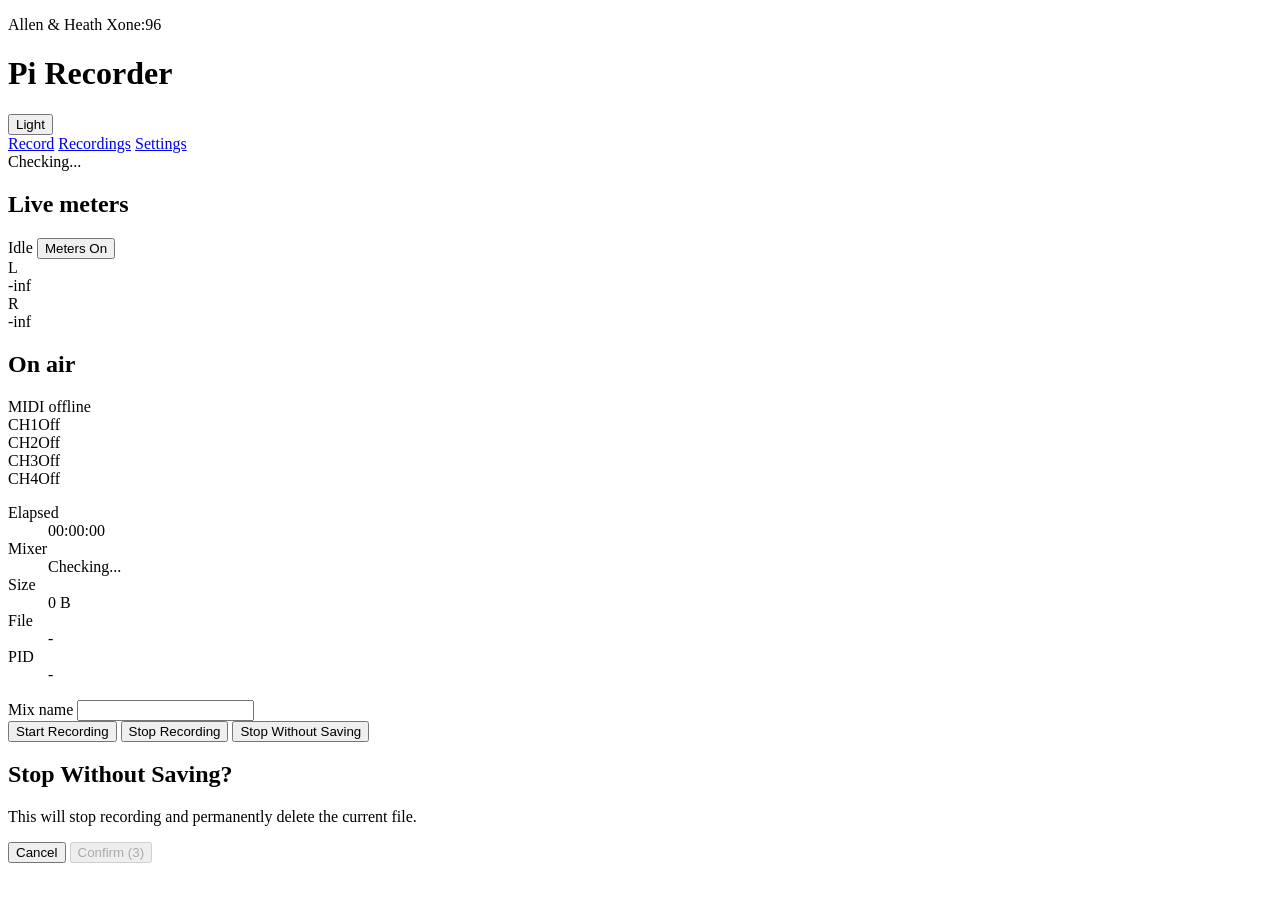
==== app/static/index.html @ ca3d3006 "Add audio & midi device selection and settings/config to frontend" ====
<!doctype html>
<html lang="en">
  <head>
    <meta charset="utf-8">
    <meta name="viewport" content="width=device-width, initial-scale=1">
    <title>Pi Xone:96 Recorder</title>
    <script>
      document.documentElement.dataset.theme = localStorage.getItem("theme") || "dark";
    </script>
    <link rel="icon" type="image/png" href="/static/favicon.png">
    <link rel="stylesheet" href="/static/styles.css">
    <script src="/static/app.js" defer></script>
  </head>
  <body data-page="dashboard">
    <main class="shell">
      <header class="topbar">
        <div>
          <p class="eyebrow">Allen &amp; Heath Xone:96</p>
          <h1>Pi Recorder</h1>
        </div>
        <button id="theme-toggle" class="theme-toggle" type="button" aria-label="Switch theme">Light</button>
      </header>
      <nav class="tabs" aria-label="Primary">
        <a class="active" href="/">Record</a>
        <a href="/recordings">Recordings</a>
        <a href="/settings">Settings</a>
      </nav>

      <section class="panel recorder-panel">
        <div class="status-row">
          <span id="state-dot" class="state-dot"></span>
          <span id="recording-state">Checking...</span>
        </div>

        <section class="meters" aria-label="Live stereo meters">
          <div class="meter-head">
            <h2>Live meters</h2>
            <div class="meter-head-controls">
              <span id="meter-status">Idle</span>
              <button id="metering-toggle-button" class="metering-toggle" type="button">Meters On</button>
            </div>
          </div>
          <div class="meter-levels">
            <div class="meter-row">
              <span class="meter-label">L</span>
              <div class="meter-track">
                <span id="meter-left-rms" class="meter-fill meter-rms"></span>
                <span id="meter-left-peak" class="meter-fill meter-peak"></span>
              </div>
              <span id="meter-left-value" class="meter-value">-inf</span>
            </div>
            <div class="meter-row">
              <span class="meter-label">R</span>
              <div class="meter-track">
                <span id="meter-right-rms" class="meter-fill meter-rms"></span>
                <span id="meter-right-peak" class="meter-fill meter-peak"></span>
              </div>
              <span id="meter-right-value" class="meter-value">-inf</span>
            </div>
          </div>
        </section>

        <section class="on-air" aria-label="On air channels">
          <div class="on-air-head">
            <h2>On air</h2>
            <span id="midi-daemon-status" class="midi-daemon-status">MIDI offline</span>
          </div>
          <div class="on-air-grid">
            <div id="on-air-CH1" class="on-air-chip"><span>CH1</span><span class="on-air-state">Off</span></div>
            <div id="on-air-CH2" class="on-air-chip"><span>CH2</span><span class="on-air-state">Off</span></div>
            <div id="on-air-CH3" class="on-air-chip"><span>CH3</span><span class="on-air-state">Off</span></div>
            <div id="on-air-CH4" class="on-air-chip"><span>CH4</span><span class="on-air-state">Off</span></div>
          </div>
        </section>

        <dl class="metrics">
          <div class="metric-primary">
            <dt>Elapsed</dt>
            <dd id="elapsed-time">00:00:00</dd>
          </div>
          <div class="metric-normal">
            <dt>Mixer</dt>
            <dd id="device-state">Checking...</dd>
          </div>
          <div class="metric-normal">
            <dt>Size</dt>
            <dd id="file-size">0 B</dd>
          </div>
          <div class="metric-subtle">
            <dt>File</dt>
            <dd id="current-filename">-</dd>
          </div>
          <div class="metric-subtle">
            <dt>PID</dt>
            <dd id="process-pid">-</dd>
          </div>
        </dl>

        <label class="field">
          <span>Mix name</span>
          <input id="mix-name" type="text" maxlength="120" autocomplete="off">
        </label>

        <div class="actions">
          <button id="start-button" class="primary" type="button">Start Recording</button>
          <button id="stop-button" class="danger" type="button">Stop Recording</button>
          <button id="stop-discard-button" class="secondary" type="button">Stop Without Saving</button>
        </div>
        <p id="device-message" class="device-message" role="status"></p>
        <p id="message" class="message" role="status"></p>
      </section>
    </main>

    <div id="discard-modal" class="modal" aria-hidden="true">
      <div class="modal-card" role="dialog" aria-modal="true" aria-labelledby="discard-title">
        <h2 id="discard-title">Stop Without Saving?</h2>
        <p>This will stop recording and permanently delete the current file.</p>
        <div class="modal-actions">
          <button id="discard-cancel" class="secondary" type="button">Cancel</button>
          <button id="discard-confirm" class="danger" type="button" disabled>Confirm (3)</button>
        </div>
      </div>
    </div>
  </body>
</html>
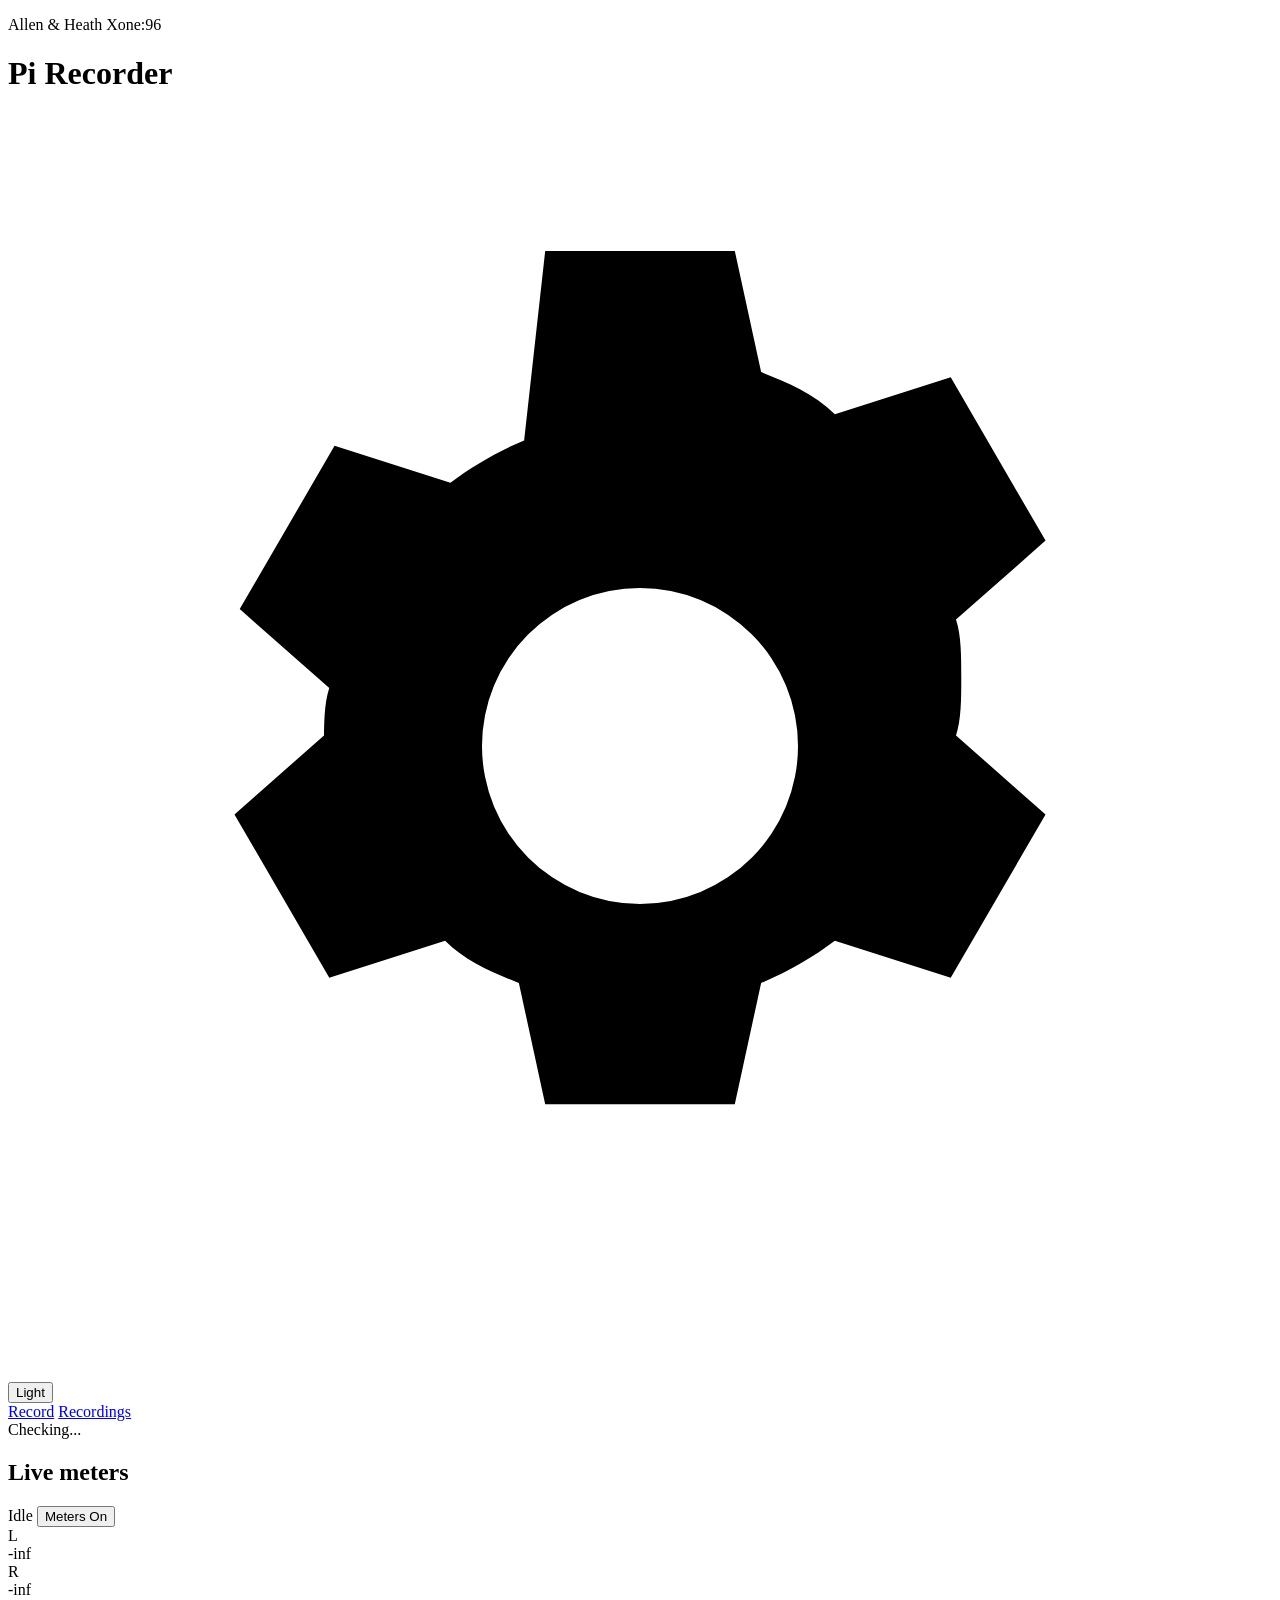
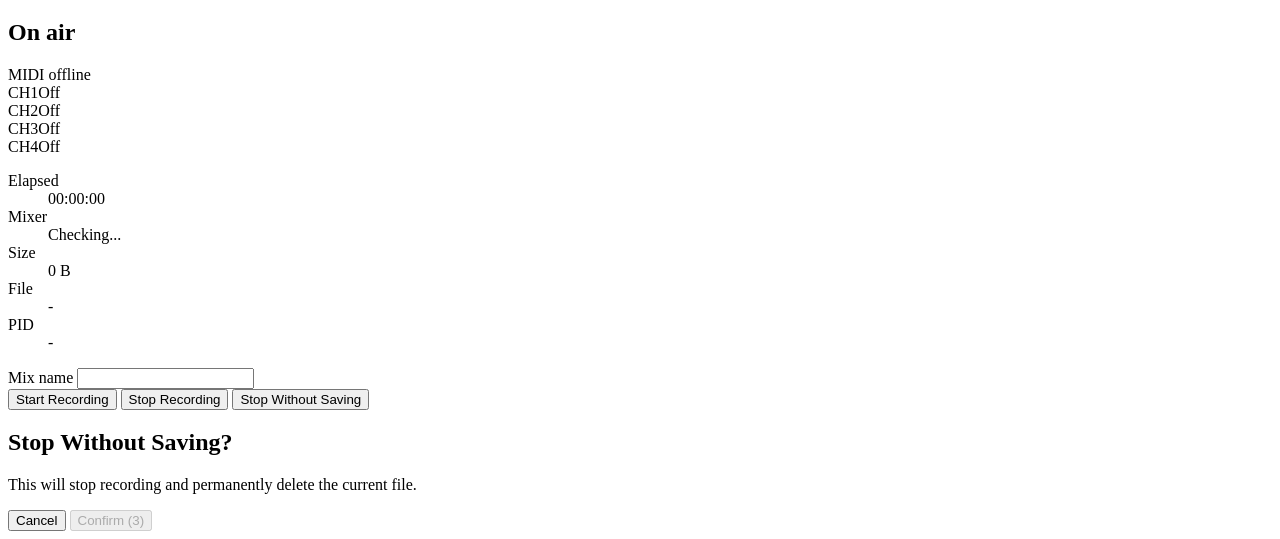
==== commit fc910529: "Settings UI fix" ====
--- a/app/static/index.html
+++ b/app/static/index.html
@@ -18,12 +18,18 @@
           <p class="eyebrow">Allen &amp; Heath Xone:96</p>
           <h1>Pi Recorder</h1>
         </div>
-        <button id="theme-toggle" class="theme-toggle" type="button" aria-label="Switch theme">Light</button>
+        <div class="topbar-controls">
+          <a class="icon-button" href="/settings" aria-label="Settings" title="Settings">
+            <svg viewBox="0 0 24 24" aria-hidden="true">
+              <path d="M10.2 2.6h3.6l.5 2.3c.5.2 1 .4 1.4.8l2.2-.7 1.8 3.1-1.7 1.5c.1.3.1.7.1 1.1s0 .8-.1 1.1l1.7 1.5-1.8 3.1-2.2-.7c-.4.3-.9.6-1.4.8l-.5 2.3h-3.6l-.5-2.3c-.5-.2-1-.4-1.4-.8l-2.2.7-1.8-3.1 1.7-1.5C6 12.8 6 12.4 6 12s0-.8.1-1.1L4.4 9.4l1.8-3.1 2.2.7c.4-.3.9-.6 1.4-.8zm1.8 6.4a3 3 0 1 0 0 6 3 3 0 0 0 0-6z" />
+            </svg>
+          </a>
+          <button id="theme-toggle" class="theme-toggle" type="button" aria-label="Switch theme">Light</button>
+        </div>
       </header>
       <nav class="tabs" aria-label="Primary">
         <a class="active" href="/">Record</a>
         <a href="/recordings">Recordings</a>
-        <a href="/settings">Settings</a>
       </nav>
 
       <section class="panel recorder-panel">
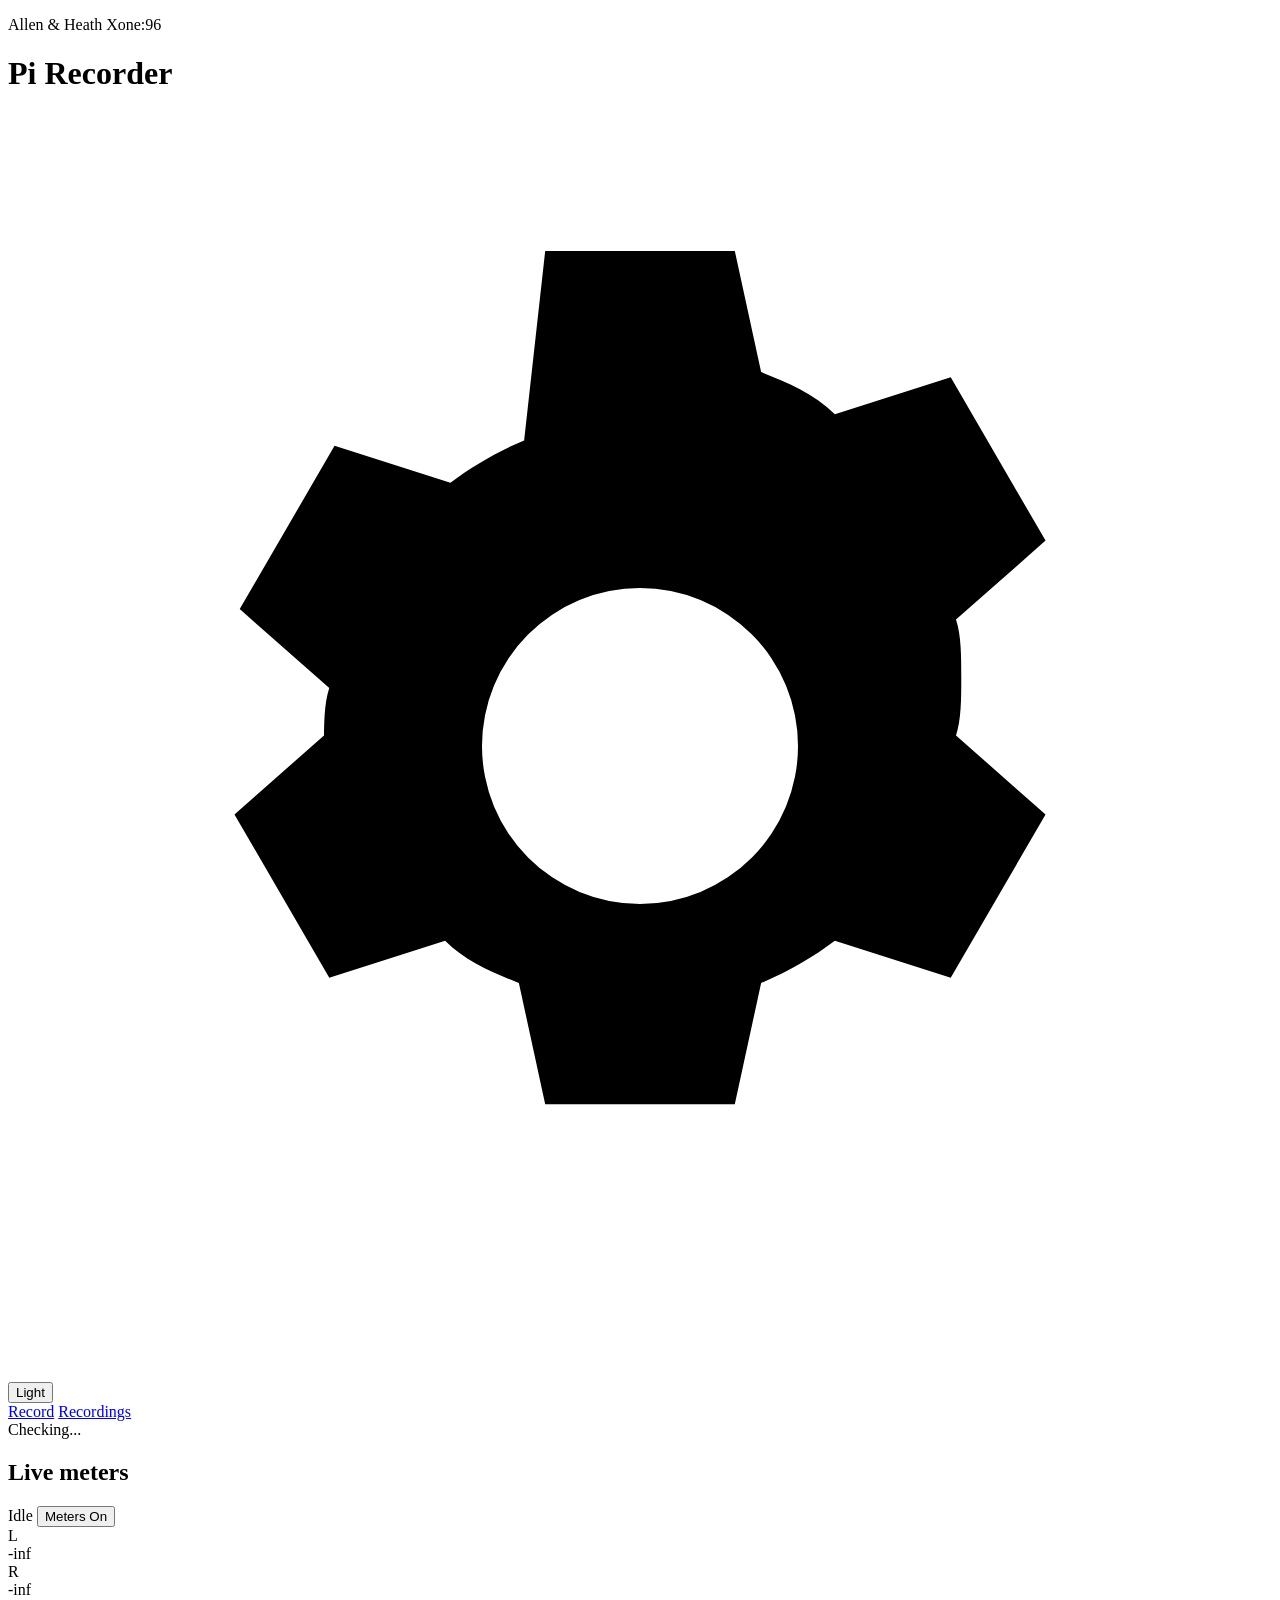
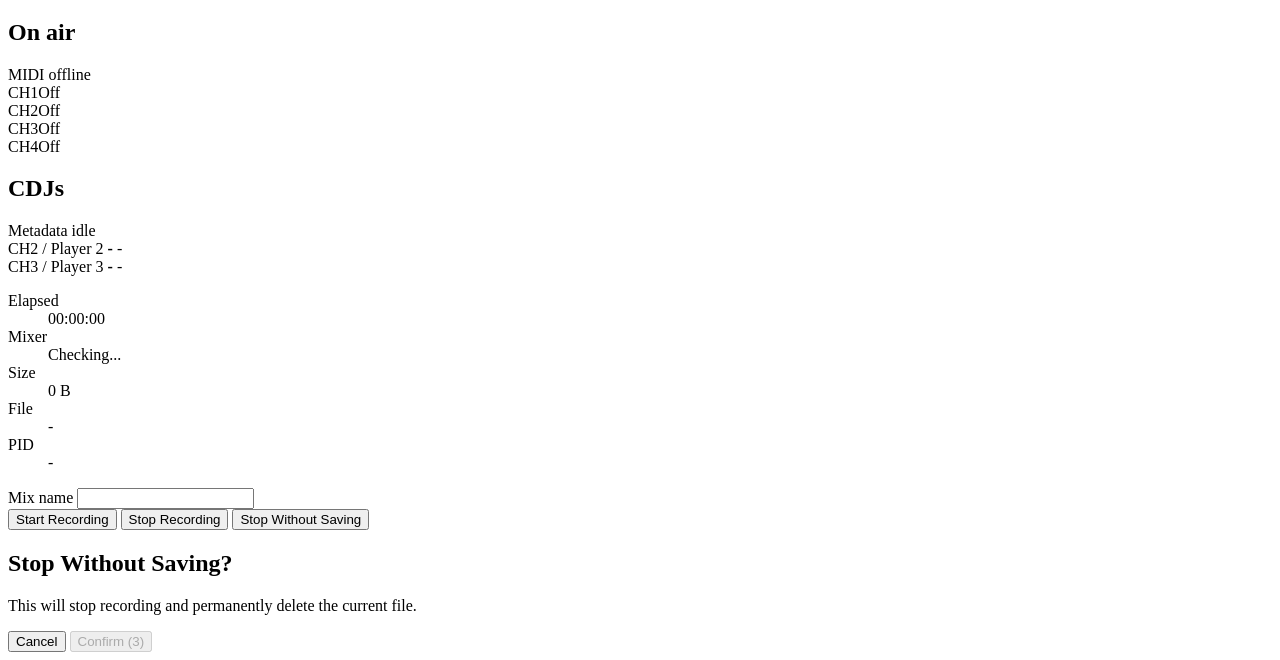
==== commit 154cb5f4: "Added metadata from pro link" ====
--- a/app/static/index.html
+++ b/app/static/index.html
@@ -5,7 +5,7 @@
     <meta name="viewport" content="width=device-width, initial-scale=1">
     <title>Pi Xone:96 Recorder</title>
     <script>
-      document.documentElement.dataset.theme = localStorage.getItem("theme") || "dark";
+      document.documentElement.dataset.theme = localStorage.getItem("theme-cache") || "dark";
     </script>
     <link rel="icon" type="image/png" href="/static/favicon.png">
     <link rel="stylesheet" href="/static/styles.css">
@@ -79,6 +79,25 @@
           </div>
         </section>
 
+        <section class="prolink-now" aria-label="CDJ metadata">
+          <div class="on-air-head">
+            <h2>CDJs</h2>
+            <span id="prolink-metadata-status" class="midi-daemon-status">Metadata idle</span>
+          </div>
+          <div class="prolink-grid">
+            <div class="prolink-player">
+              <span class="prolink-channel">CH2 / Player 2</span>
+              <strong id="prolink-player-2-title">-</strong>
+              <span id="prolink-player-2-artist">-</span>
+            </div>
+            <div class="prolink-player">
+              <span class="prolink-channel">CH3 / Player 3</span>
+              <strong id="prolink-player-3-title">-</strong>
+              <span id="prolink-player-3-artist">-</span>
+            </div>
+          </div>
+        </section>
+
         <dl class="metrics">
           <div class="metric-primary">
             <dt>Elapsed</dt>
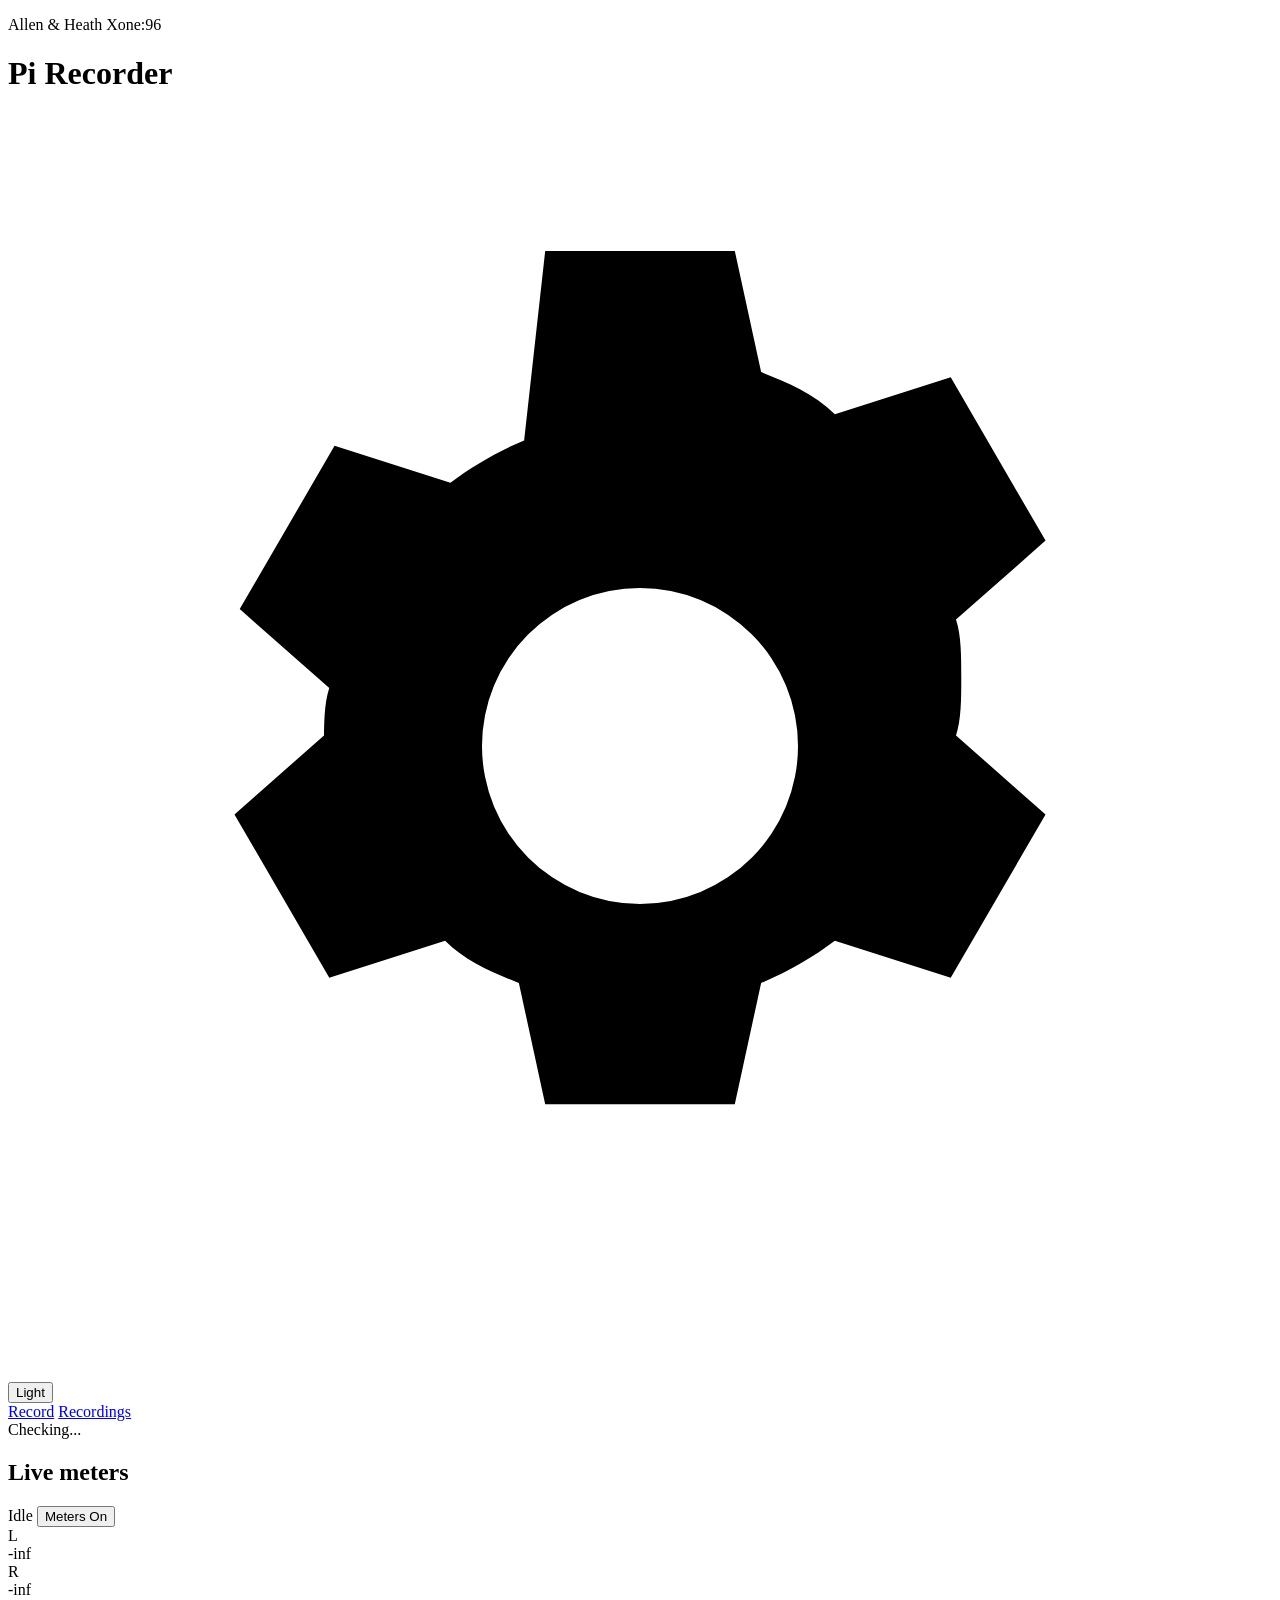
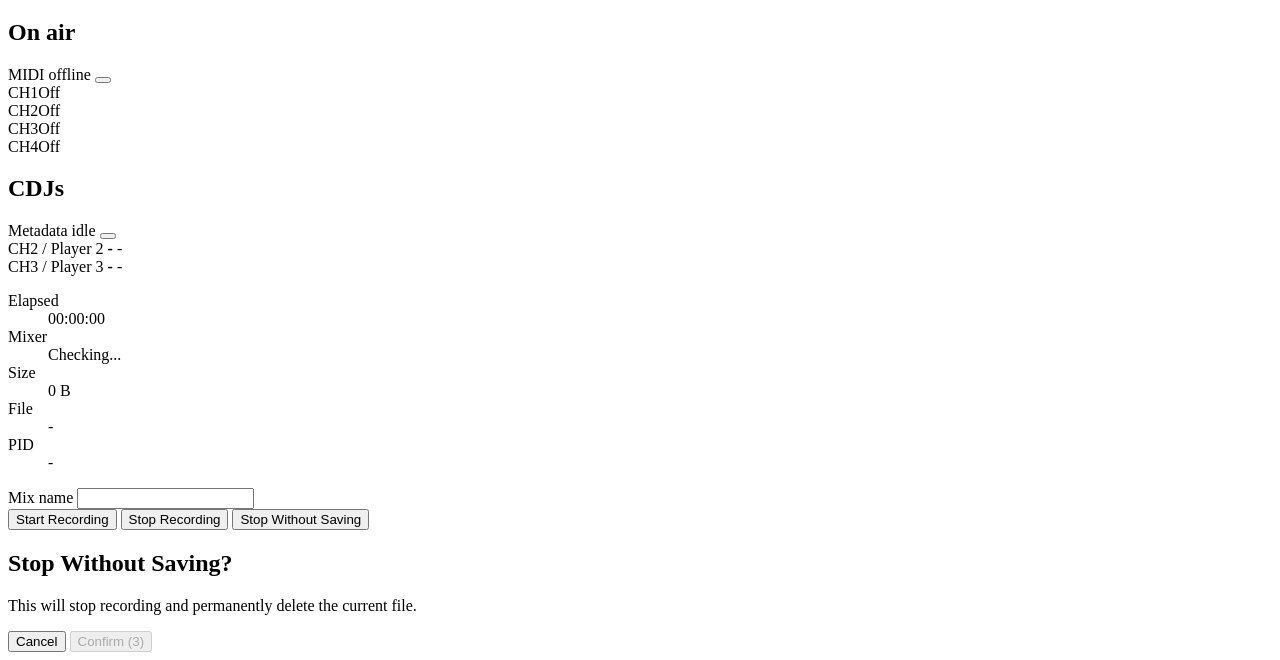
==== commit 51f157e0: "Main web interface style fixes" ====
--- a/app/static/index.html
+++ b/app/static/index.html
@@ -69,9 +69,12 @@
         <section class="on-air" aria-label="On air channels">
           <div class="on-air-head">
             <h2>On air</h2>
-            <span id="midi-daemon-status" class="midi-daemon-status">MIDI offline</span>
+            <div class="section-head-actions">
+              <span id="midi-daemon-status" class="midi-daemon-status">MIDI offline</span>
+              <button class="collapse-toggle" type="button" data-collapse-target="on-air-grid" aria-expanded="true" aria-controls="on-air-grid" aria-label="Toggle on-air details"></button>
+            </div>
           </div>
-          <div class="on-air-grid">
+          <div id="on-air-grid" class="on-air-grid collapsible-content">
             <div id="on-air-CH1" class="on-air-chip"><span>CH1</span><span class="on-air-state">Off</span></div>
             <div id="on-air-CH2" class="on-air-chip"><span>CH2</span><span class="on-air-state">Off</span></div>
             <div id="on-air-CH3" class="on-air-chip"><span>CH3</span><span class="on-air-state">Off</span></div>
@@ -82,9 +85,12 @@
         <section class="prolink-now" aria-label="CDJ metadata">
           <div class="on-air-head">
             <h2>CDJs</h2>
-            <span id="prolink-metadata-status" class="midi-daemon-status">Metadata idle</span>
+            <div class="section-head-actions">
+              <span id="prolink-metadata-status" class="midi-daemon-status">Metadata idle</span>
+              <button class="collapse-toggle" type="button" data-collapse-target="prolink-grid" aria-expanded="true" aria-controls="prolink-grid" aria-label="Toggle CDJ metadata details"></button>
+            </div>
           </div>
-          <div class="prolink-grid">
+          <div id="prolink-grid" class="prolink-grid collapsible-content">
             <div class="prolink-player">
               <span class="prolink-channel">CH2 / Player 2</span>
               <strong id="prolink-player-2-title">-</strong>
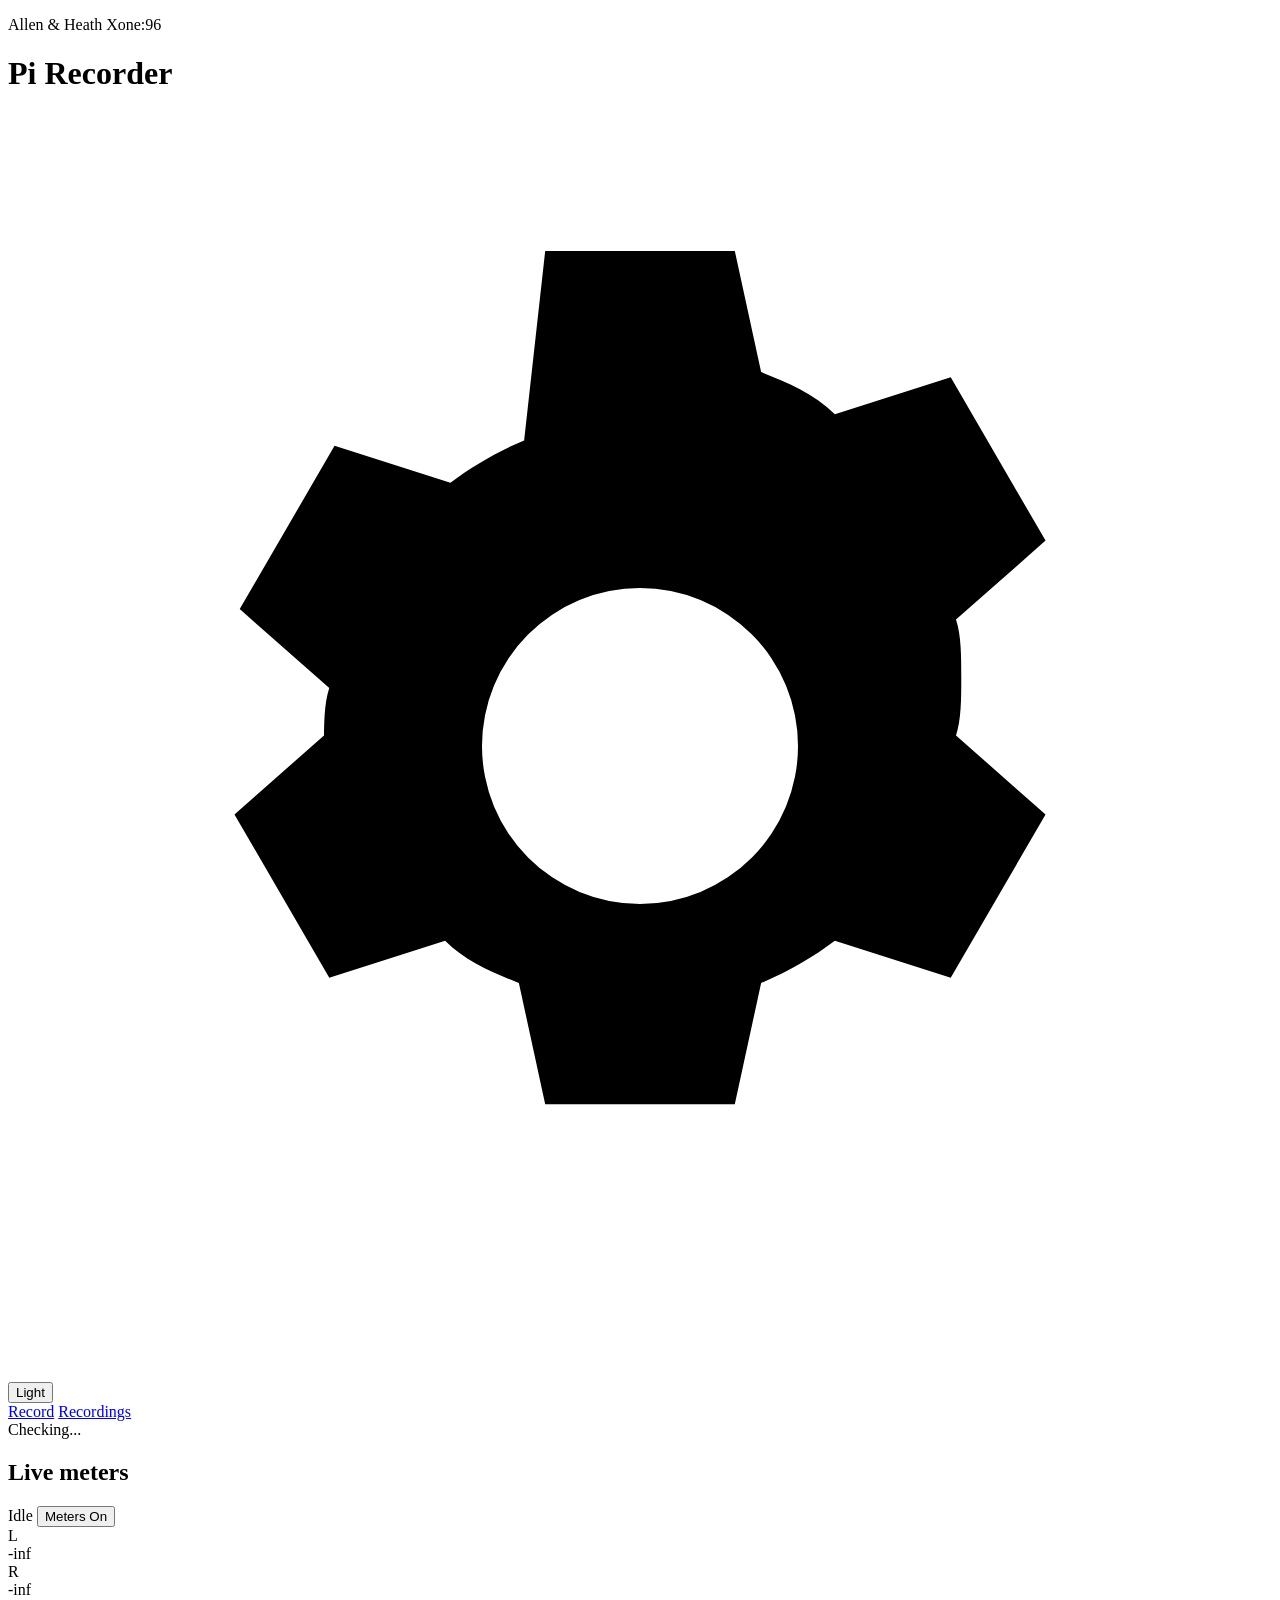
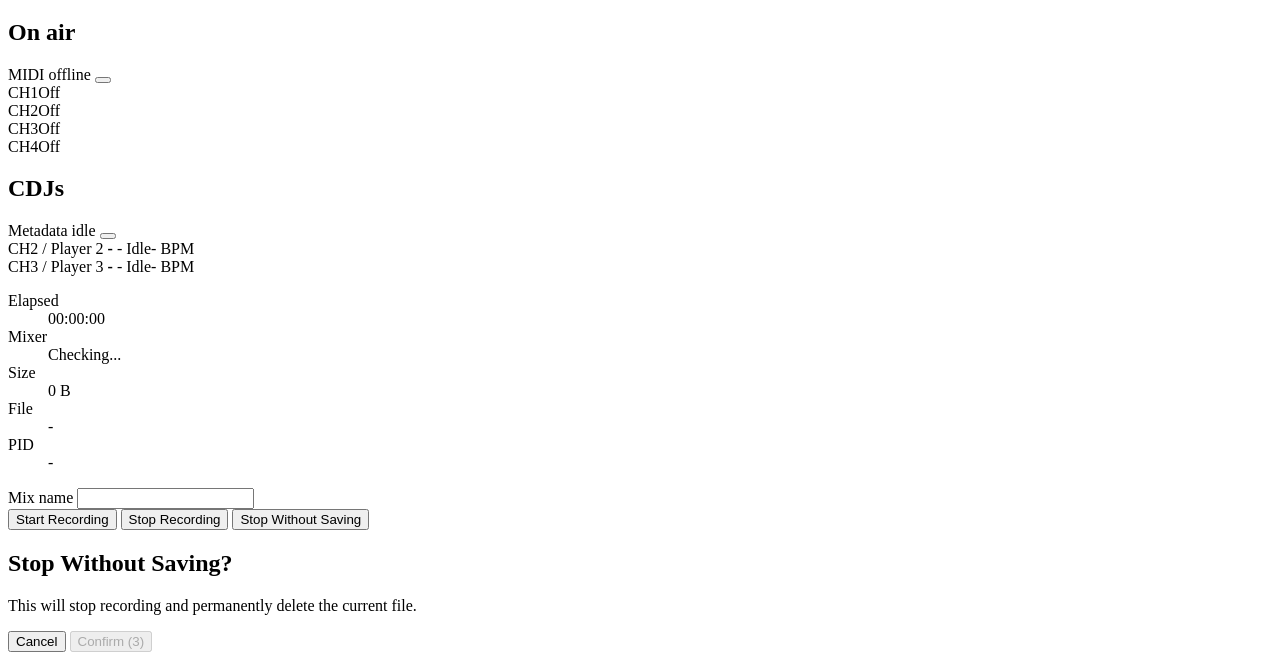
==== commit 10e8dd5e: "Add extra prolink metadata to dashboard" ====
--- a/app/static/index.html
+++ b/app/static/index.html
@@ -95,11 +95,13 @@
               <span class="prolink-channel">CH2 / Player 2</span>
               <strong id="prolink-player-2-title">-</strong>
               <span id="prolink-player-2-artist">-</span>
+              <span class="prolink-state-line"><span id="prolink-player-2-state">Idle</span><span id="prolink-player-2-bpm">- BPM</span><span id="prolink-player-2-master" class="prolink-master" hidden>MASTER</span></span>
             </div>
             <div class="prolink-player">
               <span class="prolink-channel">CH3 / Player 3</span>
               <strong id="prolink-player-3-title">-</strong>
               <span id="prolink-player-3-artist">-</span>
+              <span class="prolink-state-line"><span id="prolink-player-3-state">Idle</span><span id="prolink-player-3-bpm">- BPM</span><span id="prolink-player-3-master" class="prolink-master" hidden>MASTER</span></span>
             </div>
           </div>
         </section>
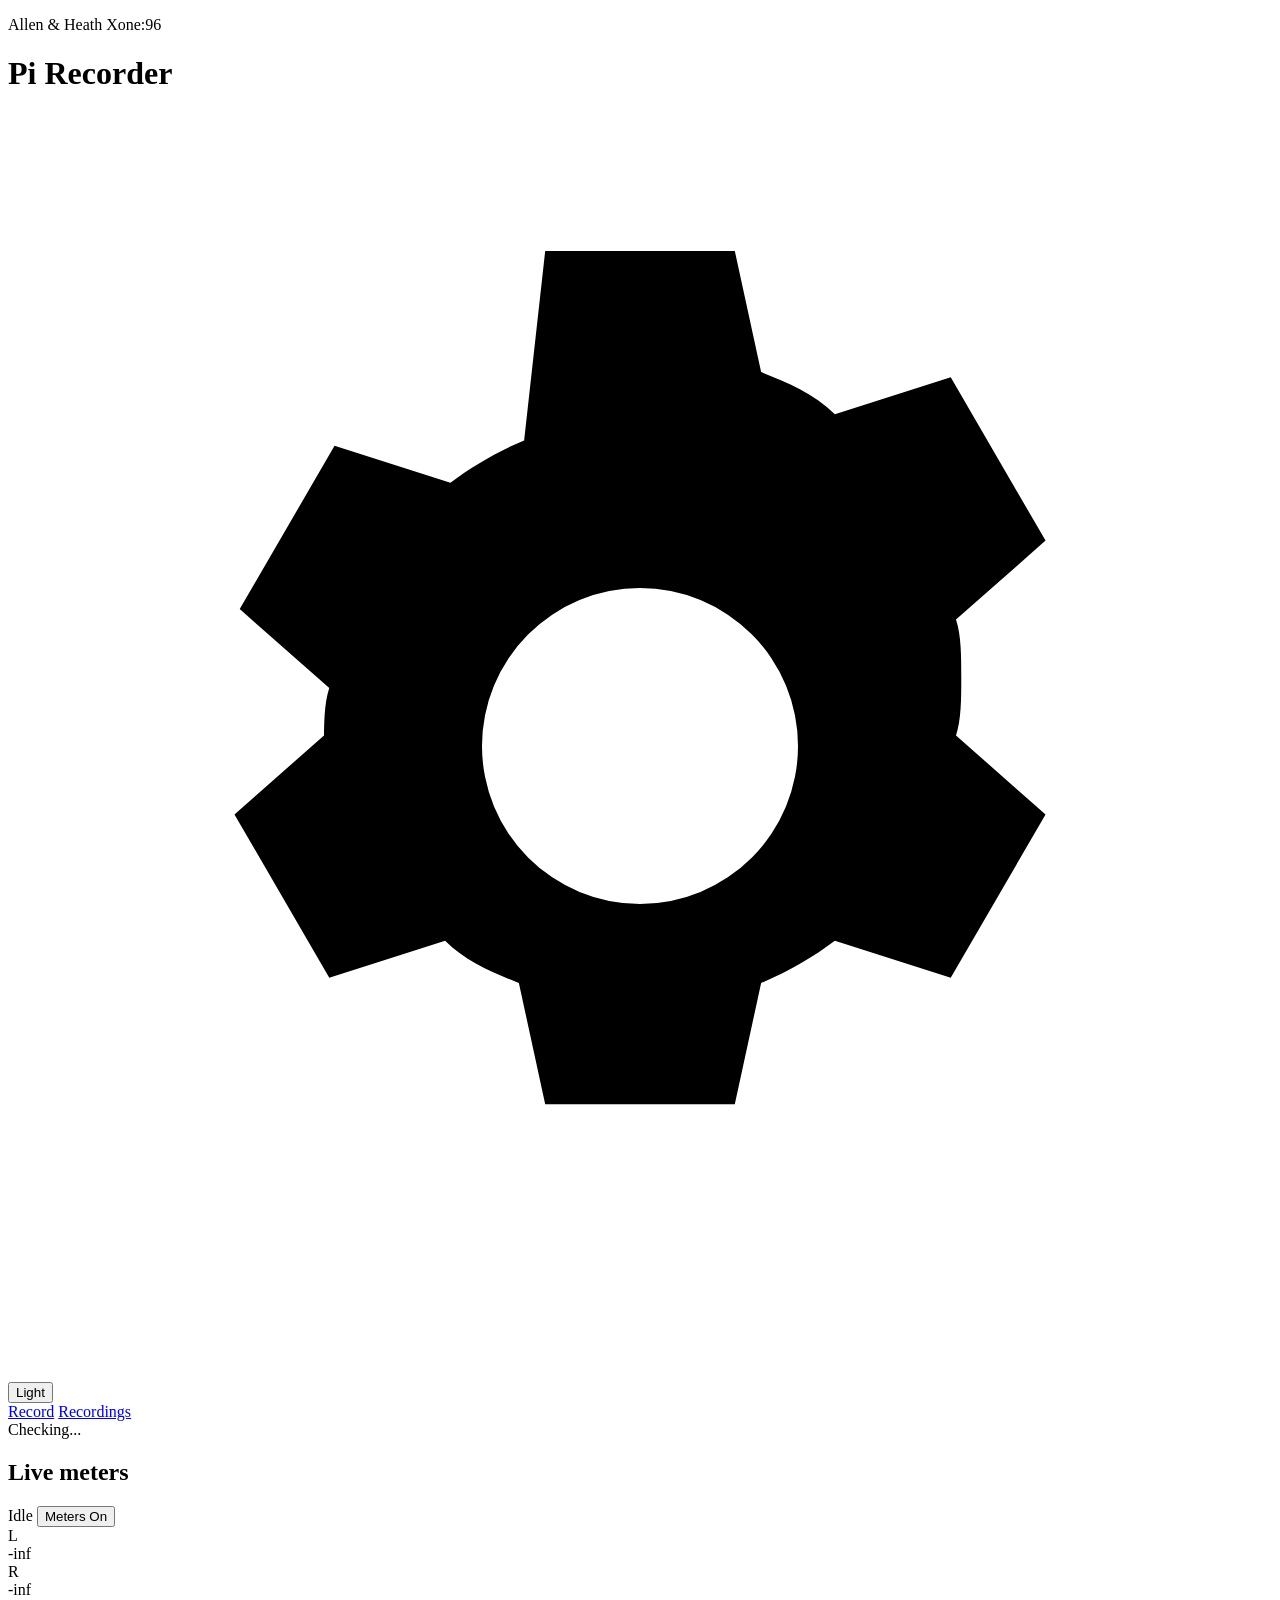
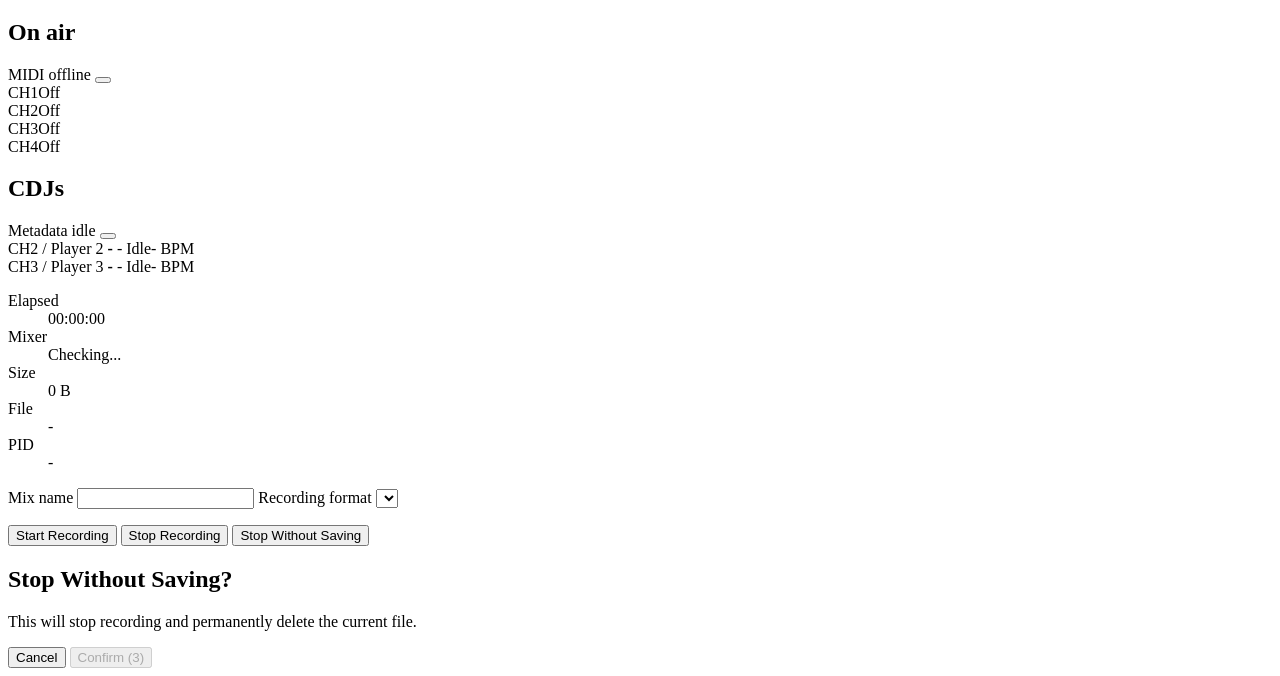
==== commit 096f7c3a: "Add storage overview and selectable recording formats" ====
--- a/app/static/index.html
+++ b/app/static/index.html
@@ -91,13 +91,13 @@
             </div>
           </div>
           <div id="prolink-grid" class="prolink-grid collapsible-content">
-            <div class="prolink-player">
+            <div id="prolink-player-2" class="prolink-player">
               <span class="prolink-channel">CH2 / Player 2</span>
               <strong id="prolink-player-2-title">-</strong>
               <span id="prolink-player-2-artist">-</span>
               <span class="prolink-state-line"><span id="prolink-player-2-state">Idle</span><span id="prolink-player-2-bpm">- BPM</span><span id="prolink-player-2-master" class="prolink-master" hidden>MASTER</span></span>
             </div>
-            <div class="prolink-player">
+            <div id="prolink-player-3" class="prolink-player">
               <span class="prolink-channel">CH3 / Player 3</span>
               <strong id="prolink-player-3-title">-</strong>
               <span id="prolink-player-3-artist">-</span>
@@ -129,10 +129,17 @@
           </div>
         </dl>
 
-        <label class="field">
-          <span>Mix name</span>
-          <input id="mix-name" type="text" maxlength="120" autocomplete="off">
-        </label>
+        <div class="recording-options">
+          <label class="field">
+            <span>Mix name</span>
+            <input id="mix-name" type="text" maxlength="120" autocomplete="off">
+          </label>
+          <label class="field">
+            <span>Recording format</span>
+            <select id="recording-format" aria-describedby="recording-format-message"></select>
+          </label>
+        </div>
+        <p id="recording-format-message" class="field-message" role="status"></p>
 
         <div class="actions">
           <button id="start-button" class="primary" type="button">Start Recording</button>
